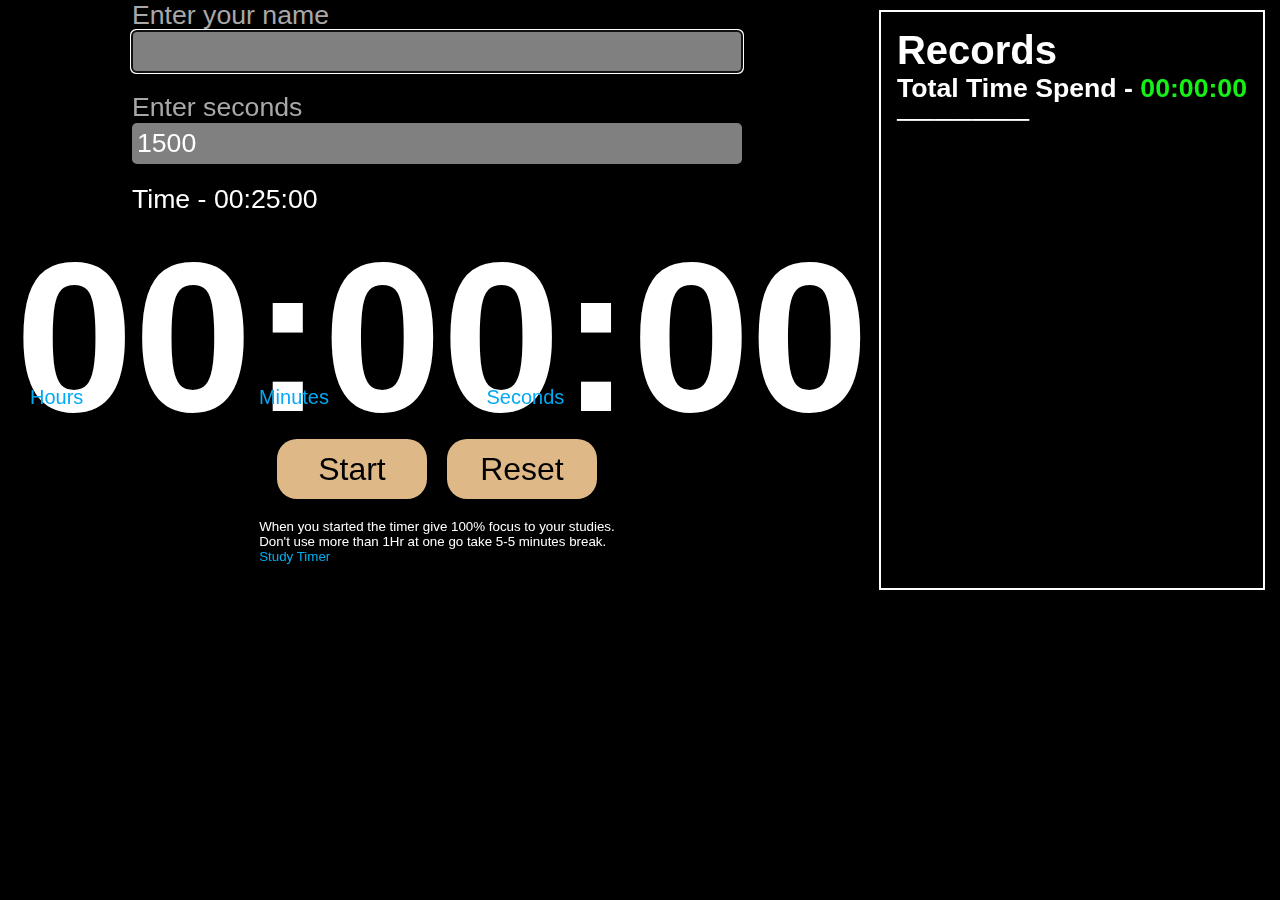
==== index.html @ 3b02f3e3 "Update index.html" ====
<!DOCTYPE html>
<html lang="en">

<head>
    <meta charset="UTF-8">
    <meta http-equiv="X-UA-Compatible" content="IE=edge">
    <meta name="viewport" content="width=device-width, initial-scale=1.0">
    <title>Study Timer</title>
    <link rel="stylesheet" href="style.css">
    <style>
        * {
    padding: 0;
    margin: 0;
}

body {
    font-family: -apple-system, BlinkMacSystemFont, 'Segoe UI', Roboto, Oxygen, Ubuntu, Cantarell, 'Open Sans', 'Helvetica Neue', sans-serif;
    background-color: black;
    color: white
}

#record {
    padding: 16px;
    font-size: 20pt;
    border: 2px solid white;
    margin: 10px;
}

#full {
    display: flex;
    flex-direction: row;
    align-content: center;
    justify-content: center;
}

#record {
    max-height: 550px;
    overflow: auto;
}

#show {
    flex-direction: column;
    display: flex;
    align-content: center;
    justify-content: center;
    align-items: baseline;
}

.colorTime {
    color: rgb(0, 175, 239);
}

#shName {
    color: aqua;
}

.timeformat {
    color: #03a9f4;
    font-size: 15pt;
    margin-bottom: 20px;
}

input {
    background-color: gray;
    border-radius: 5px;
    color: white;
    border: none;
    padding: 5px;
}

label {
    color: rgb(168, 168, 168)
}

.inp {
    font-size: 20pt;
    margin-bottom: 20px;
    width: 600px;
}

.FontSize20 {
    font-size: 20pt;
}

footer {
    margin-top: 10px;
    font-size: 10pt;
}

.box {
    color: white;
    margin: 0;
    height: 600px;
    display: flex;
    flex-direction: column;
    align-items: center;
    justify-content: flex-start;
    font-size: 80pt;
}

.input {
    font-size: 10pt;
}

.timeInput {
    display: flex;
    flex-direction: column;
}

.nameInput {
    display: flex;
    flex-direction: column;
}

#menu {
    display: flex;
}

button {
    text-decoration: none;
    background-color: burlywood;
    border: none;
    border-radius: 20px;
    margin: 10px;
    width: 150px;
    height: 60px;
    font-size: xx-large;
    cursor: pointer;
}

button:hover {
    color: white;
    background-color: green;
}

#time {
    margin-left: 10px;
    height: 171px;
}
    </style>
</head>

<body>
    <div id="full">
        <section class="box">
            <div class="input">
                <div class="nameInput">
                    <label class="FontSize20" for="name">Enter your name</label>
                    <input type="text" name="name" autofocus id="nameIn" onclick="this.select()" onkeyup="showName()" class="inp FontSize20">
                </div>
                <div class="timeInput">
                    <label class="FontSize20" for="timein">Enter seconds</label>
                    <input class="inp FontSize20" type="number" name="timein" value="1500" autofocus id="timeIn" onclick="this.select()" onkeyup="calcTime()">
                    <p class="FontSize20" id="calcT">Time - 00:00:00</p>
                </div>
            </div>
            <div id="show">
                <h1 id="time">00:00:00</h1>
                <p class="timeformat">
                    <span style="margin-left: 15px;margin-right: 170px;">Hours</span>
                    <span style="margin-right: 152px;">Minutes</span>
                    <span>Seconds</span>
                </p>
            </div>
            <div id="menu">
                <button id="startbtn" onclick="startTime()">Start</button>
                <button id="pause" onclick="reset()">Reset</button>
            </div>
            <footer>
                <p>When you started the timer give 100% focus to your studies.<br>Don't use more than 1Hr at one go take 5-5 minutes break.<br><span style="color: rgb(0, 175, 239);">Study Timer</span></p>
            </footer>
        </section>
        <section id="record">
            <h2><span id="shName"></span> Records</h2>
            <p style="font-weight: bold;">Total Time Spend - <span style="color: rgb(21, 241, 21);" id="total">00:00:00</span></p>
            <p>───────</p>
            <p id="records"></p>
        </section>
    </div>
    <script>
        var h = 0,
    m = 0,
    s = 0,
    start = 0,
    // Entered Time
    hh = 0,
    mm = 0,
    ss = 0;
// for total seconds that is spent
var totalSeconds = 0;
// array for total spent time
var timeArr = [];
// task complete song
var audio = new Audio("audio.ogg");

function sleep(ms) {
    return new Promise(resolve => setTimeout(resolve, ms));
}

// Reset all the data
function reset() {
    h = 0;
    m = 0;
    s = 0;
    start = 0;
    timeArr = [];
    records.innerHTML = "";
    time.innerHTML = "00:00:00";
    total.innerHTML = "00:00:00";
    startbtn.innerText = "Start";
    startbtn.style.backgroundColor = "burlywood";
    startbtn.style.color = "black";
    calcTime();
}

// for input time seconds to time converter H:M:S
function calcTime() {
    var tin = timeIn.value;
    var calcT = document.getElementById("calcT");
    ss = parseInt(tin % 60);
    mm = parseInt((tin / 60) % 60)
    hh = parseInt((tin / 60) / 60);
    calcT.innerHTML = ("Time - " + ((hh <= 9) ? ("0" + hh) : hh) + ":" + ((mm <= 9) ? ("0" + mm) : mm) + ":" + ((ss <= 9) ? ("0" + ss) : ss));
    h = hh;
    m = mm;
    s = ss;
}
calcTime();
// format the time to string
function formatTime(hhh, mmm, sss, i = 0, color = 0) {
    if (color == 1) {
        return (((i + 1) + ". Completed " + "<span class='colorTime'>" + ((hhh <= 9) ? ("0" + hhh) : hhh) + "</span>:<span class='colorTime'>" + ((mmm <= 9) ? ("0" + mmm) : mmm) + "</span>:<span class='colorTime'>" + ((sss <= 9) ? ("0" + sss) : sss) + "</span>" + "<br>"));
    }
    return ((((hhh <= 9) ? ("0" + hhh) : hhh) + ":" + ((mmm <= 9) ? ("0" + mmm) : mmm) + ":" + ((sss <= 9) ? ("0" + sss) : sss)));
}

// seconds to hh:mm:ss converter
function secondsToTime(seconds) {
    temps = parseInt(seconds % 60);
    tempm = parseInt((seconds / 60) % 60)
    temph = parseInt((seconds / 60) / 60);
    return (((temph <= 9) ? ("0" + temph) : temph) + ":" + ((tempm <= 9) ? ("0" + tempm) : tempm) + ":" + ((temps <= 9) ? ("0" + temps) : temps));
}

// show name
function showName() {
    if (nameIn.value != "")
        shName.innerHTML = nameIn.value + "'s ";
}

async function startTime() {
    if (timeIn.value == 0 || timeIn.value == "") {
        return;
    }
    if (start == 1) {
        startbtn.innerText = "Start";
        startbtn.style.backgroundColor = "green";
    } else {
        startbtn.style.backgroundColor = "red";
        startbtn.innerText = "Pause";
    }
    start = (start == 0 ? 1 : 0);
    while (start == 1) {
        time.innerHTML = formatTime(h, m, s);
        console.log(formatTime(h, m, s))
        if ((h == 0 && m == 0 && s == 0)) {
            // for saving the completed time
            timeArr.push([hh, mm, ss]);
            startbtn.innerText = "Start";
            startbtn.style.backgroundColor = "burlywood";
            startbtn.style.color = "black";
            start = 0;
            totalSeconds = 0;
            records.innerHTML = "";
            // playing song
            audio.play();
            // for Updating record and total time
            for (let i = 0; i < timeArr.length; i++) {
                let hour = timeArr[i][0],
                    minutes = timeArr[i][1],
                    second = timeArr[i][2];
                // showing record data
                records.innerHTML += formatTime(hour, minutes, second, i, 1)
                    // calculating total seconds & convert into time
                totalSeconds += second + (minutes * 60) + (hour * 3600);
            }
            calcTime();
            // showing the total time
            total.innerHTML = secondsToTime(totalSeconds);
            break;
        }
        if (s == 0) {
            if (m > 0) {
                m--;
            } else if (m == 0 && h > 0) {
                m = 59;
                h--;
            }
            s = 60;
        }
        s--;
        await sleep(1000);

    }
}
    </script>
</body>

</html>
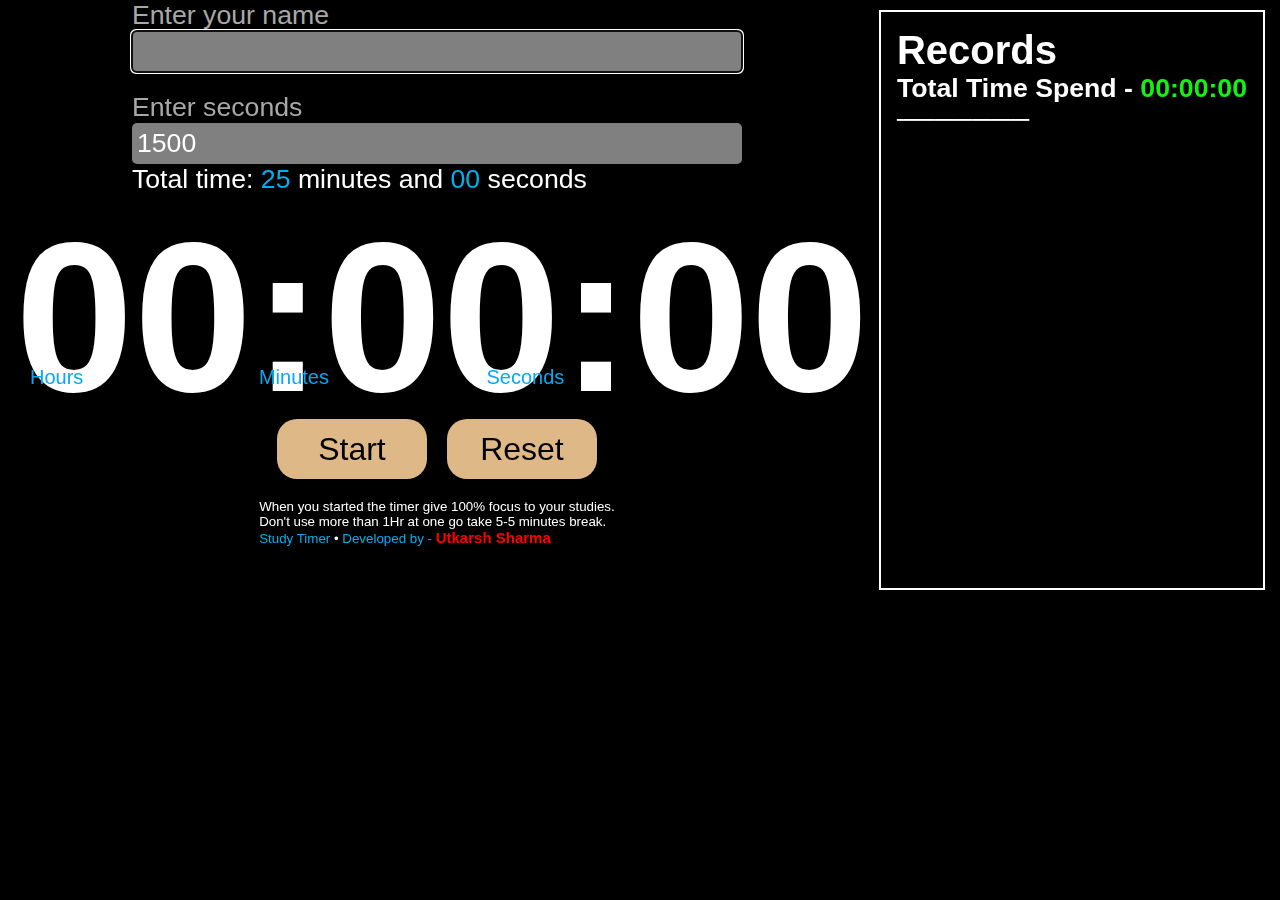
==== commit 4af0b644: "Update index.html" ====
--- a/index.html
+++ b/index.html
@@ -141,7 +141,7 @@
 </head>
 
 <body>
-    <div id="full">
+     <div id="full">
         <section class="box">
             <div class="input">
                 <div class="nameInput">
@@ -150,8 +150,8 @@
                 </div>
                 <div class="timeInput">
                     <label class="FontSize20" for="timein">Enter seconds</label>
-                    <input class="inp FontSize20" type="number" name="timein" value="1500" autofocus id="timeIn" onclick="this.select()" onkeyup="calcTime()">
-                    <p class="FontSize20" id="calcT">Time - 00:00:00</p>
+                    <input class="inp FontSize20" style="margin-bottom: 0!important;" type="number" name="timein" value="1500" autofocus id="timeIn" onclick="this.select()" onkeyup="calcTime()">
+                    <p class="FontSize20">Total time: <span id="calcT"></span></p>
                 </div>
             </div>
             <div id="show">
@@ -167,7 +167,9 @@
                 <button id="pause" onclick="reset()">Reset</button>
             </div>
             <footer>
-                <p>When you started the timer give 100% focus to your studies.<br>Don't use more than 1Hr at one go take 5-5 minutes break.<br><span style="color: rgb(0, 175, 239);">Study Timer</span></p>
+                <p>When you started the timer give 100% focus to your studies.<br>Don't use more than 1Hr at one go take 5-5 minutes break.<br><span style="color: rgb(0, 175, 239);">Study Timer</span> • <span style="color: rgb(0, 175, 239);">Developed by - <a href="https://www.instagram.com/utkarshencoder/" style="color: red;font-weight:bolder; font-size: 15px; text-decoration: none;">Utkarsh Sharma<span hidden>idea is given by 8375697265</span></a>
+                    </span>
+                </p>
             </footer>
         </section>
         <section id="record">
@@ -178,7 +180,7 @@
         </section>
     </div>
     <script>
-        var h = 0,
+       var h = 0,
     m = 0,
     s = 0,
     start = 0,
@@ -220,7 +222,15 @@
     ss = parseInt(tin % 60);
     mm = parseInt((tin / 60) % 60)
     hh = parseInt((tin / 60) / 60);
-    calcT.innerHTML = ("Time - " + ((hh <= 9) ? ("0" + hh) : hh) + ":" + ((mm <= 9) ? ("0" + mm) : mm) + ":" + ((ss <= 9) ? ("0" + ss) : ss));
+    if (tin == 0 || tin == "") {
+        calcT.innerHTML = "please enter time";
+        return;
+    }
+    let hours = ((hh <= 9) ? ("0" + hh) : hh),
+        minutes = ((mm <= 9) ? ("0" + mm) : mm),
+        seconds = ((ss <= 9) ? ("0" + ss) : ss);
+    calcT.innerHTML = ((hours == "00") ? "" : ("<span class='colorTime'>" + hours + "</span> hours, ")) + ((minutes == "00" && hours == "00") ? "" : ("<span class='colorTime'>" + minutes + "</span> minutes and ")) + ((seconds == "00" && minutes == "00" && hours == "00") ? "" : ("<span class='colorTime'>" + seconds + "</span> seconds"));
+
     h = hh;
     m = mm;
     s = ss;
@@ -229,7 +239,7 @@
 // format the time to string
 function formatTime(hhh, mmm, sss, i = 0, color = 0) {
     if (color == 1) {
-        return (((i + 1) + ". Completed " + "<span class='colorTime'>" + ((hhh <= 9) ? ("0" + hhh) : hhh) + "</span>:<span class='colorTime'>" + ((mmm <= 9) ? ("0" + mmm) : mmm) + "</span>:<span class='colorTime'>" + ((sss <= 9) ? ("0" + sss) : sss) + "</span>" + "<br>"));
+        return (((i + 1) + ". Completed <span class='colorTime'>" + ((hhh <= 9) ? ("0" + hhh) : hhh) + "</span>:<span class='colorTime'>" + ((mmm <= 9) ? ("0" + mmm) : mmm) + "</span>:<span class='colorTime'>" + ((sss <= 9) ? ("0" + sss) : sss) + "</span>" + "<br>"));
     }
     return ((((hhh <= 9) ? ("0" + hhh) : hhh) + ":" + ((mmm <= 9) ? ("0" + mmm) : mmm) + ":" + ((sss <= 9) ? ("0" + sss) : sss)));
 }
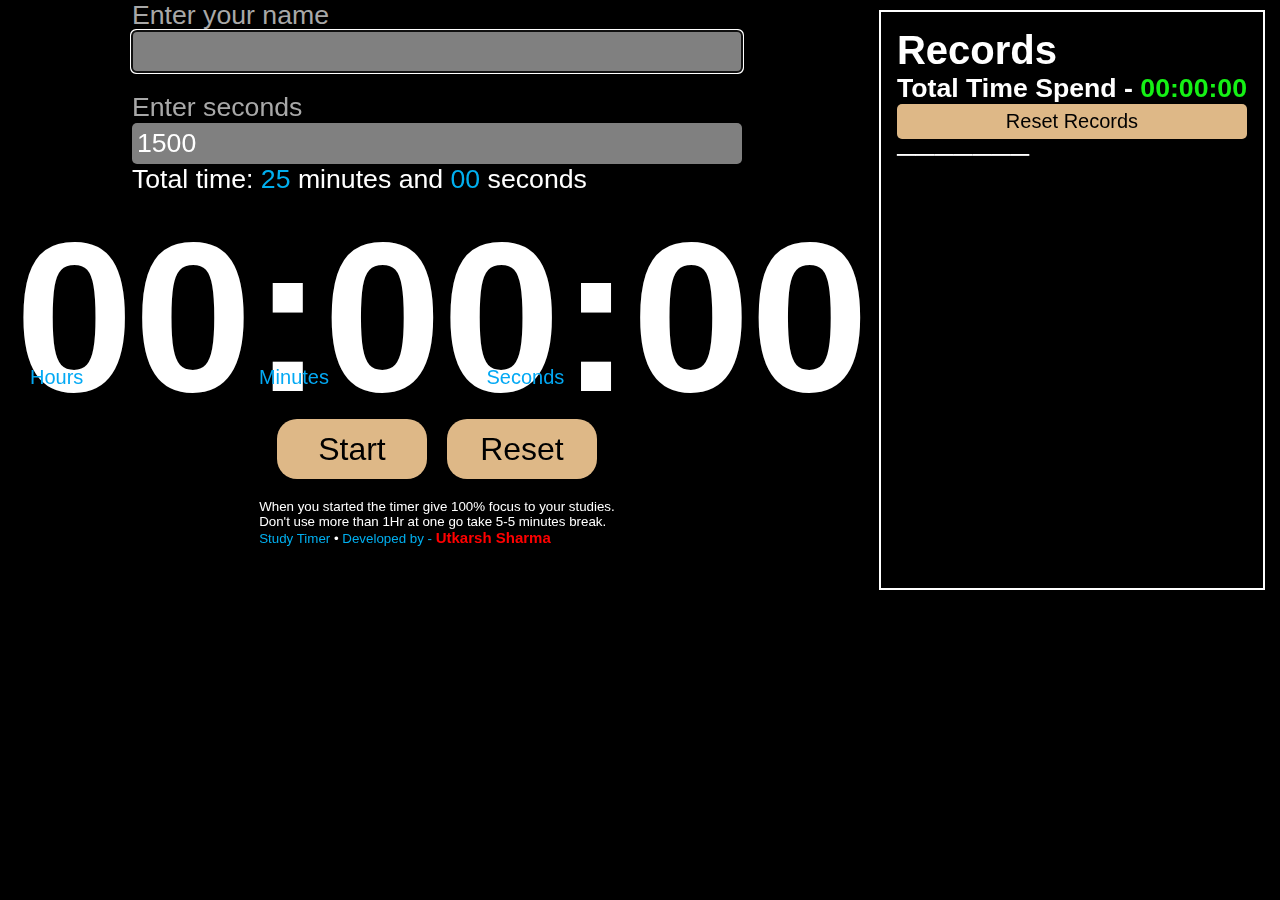
==== commit d42ac220: "Update index.html" ====
--- a/index.html
+++ b/index.html
@@ -6,7 +6,6 @@
     <meta http-equiv="X-UA-Compatible" content="IE=edge">
     <meta name="viewport" content="width=device-width, initial-scale=1.0">
     <title>Study Timer</title>
-    <link rel="stylesheet" href="style.css">
     <style>
         * {
     padding: 0;
@@ -36,6 +35,11 @@
 #record {
     max-height: 550px;
     overflow: auto;
+}
+
+#records {
+    overflow: auto;
+    height: 377px;
 }
 
 #show {
@@ -167,7 +171,7 @@
                 <button id="pause" onclick="reset()">Reset</button>
             </div>
             <footer>
-                <p>When you started the timer give 100% focus to your studies.<br>Don't use more than 1Hr at one go take 5-5 minutes break.<br><span style="color: rgb(0, 175, 239);">Study Timer</span> • <span style="color: rgb(0, 175, 239);">Developed by - <a href="https://www.instagram.com/utkarshencoder/" style="color: red;font-weight:bolder; font-size: 15px; text-decoration: none;">Utkarsh Sharma<span hidden>idea is given by 8375697265</span></a>
+                <p>When you started the timer give 100% focus to your studies.<br>Don't use more than 1Hr at one go take 5-5 minutes break.<br><span style="color: rgb(0, 175, 239);">Study Timer</span> • <span style="color: rgb(0, 175, 239);">Developed by - <a href="https://www.instagram.com/utkarshencoder/" target="_blank" style="color: red;font-weight:bolder; font-size: 15px; text-decoration: none;">Utkarsh Sharma<span hidden>idea is given by 8375697265</span></a>
                     </span>
                 </p>
             </footer>
@@ -175,15 +179,22 @@
         <section id="record">
             <h2><span id="shName"></span> Records</h2>
             <p style="font-weight: bold;">Total Time Spend - <span style="color: rgb(21, 241, 21);" id="total">00:00:00</span></p>
+            <button onclick="resetRecords()" id="resetRecord" style=" margin: 0!important;font-size:20px;height: 35px;border-radius: 5px;width: 100%; ">Reset Records</button>
             <p>───────</p>
             <p id="records"></p>
         </section>
     </div>
     <script>
-       var h = 0,
+       var
+    tempH = 0,
+    tempM = 0,
+    tempS = 0;
+var h = 0,
     m = 0,
     s = 0,
     start = 0,
+    running = 0,
+    userSeconds = 0,
     // Entered Time
     hh = 0,
     mm = 0,
@@ -199,16 +210,21 @@
     return new Promise(resolve => setTimeout(resolve, ms));
 }
 
+// reset the recor
+function resetRecords() {
+    total.innerHTML = "00:00:00";
+    timeArr = [];
+    records.innerHTML = "";
+}
+
 // Reset all the data
 function reset() {
     h = 0;
     m = 0;
     s = 0;
     start = 0;
-    timeArr = [];
-    records.innerHTML = "";
+    running = 0;
     time.innerHTML = "00:00:00";
-    total.innerHTML = "00:00:00";
     startbtn.innerText = "Start";
     startbtn.style.backgroundColor = "burlywood";
     startbtn.style.color = "black";
@@ -230,10 +246,11 @@
         minutes = ((mm <= 9) ? ("0" + mm) : mm),
         seconds = ((ss <= 9) ? ("0" + ss) : ss);
     calcT.innerHTML = ((hours == "00") ? "" : ("<span class='colorTime'>" + hours + "</span> hours, ")) + ((minutes == "00" && hours == "00") ? "" : ("<span class='colorTime'>" + minutes + "</span> minutes and ")) + ((seconds == "00" && minutes == "00" && hours == "00") ? "" : ("<span class='colorTime'>" + seconds + "</span> seconds"));
-
-    h = hh;
-    m = mm;
-    s = ss;
+    if (running == 0) {
+        h = hh;
+        m = mm;
+        s = ss;
+    }
 }
 calcTime();
 // format the time to string
@@ -246,9 +263,9 @@
 
 // seconds to hh:mm:ss converter
 function secondsToTime(seconds) {
-    temps = parseInt(seconds % 60);
-    tempm = parseInt((seconds / 60) % 60)
-    temph = parseInt((seconds / 60) / 60);
+    let temps = parseInt(seconds % 60);
+    let tempm = parseInt((seconds / 60) % 60)
+    let temph = parseInt((seconds / 60) / 60);
     return (((temph <= 9) ? ("0" + temph) : temph) + ":" + ((tempm <= 9) ? ("0" + tempm) : tempm) + ":" + ((temps <= 9) ? ("0" + temps) : temps));
 }
 
@@ -262,6 +279,7 @@
     if (timeIn.value == 0 || timeIn.value == "") {
         return;
     }
+    running = 1;
     if (start == 1) {
         startbtn.innerText = "Start";
         startbtn.style.backgroundColor = "green";
@@ -274,8 +292,11 @@
         time.innerHTML = formatTime(h, m, s);
         console.log(formatTime(h, m, s))
         if ((h == 0 && m == 0 && s == 0)) {
+            running = 0;
             // for saving the completed time
-            timeArr.push([hh, mm, ss]);
+            if (hh != 0 || mm != 0 || ss != 0)
+                timeArr.push([hh, mm, ss]);
+
             startbtn.innerText = "Start";
             startbtn.style.backgroundColor = "burlywood";
             startbtn.style.color = "black";
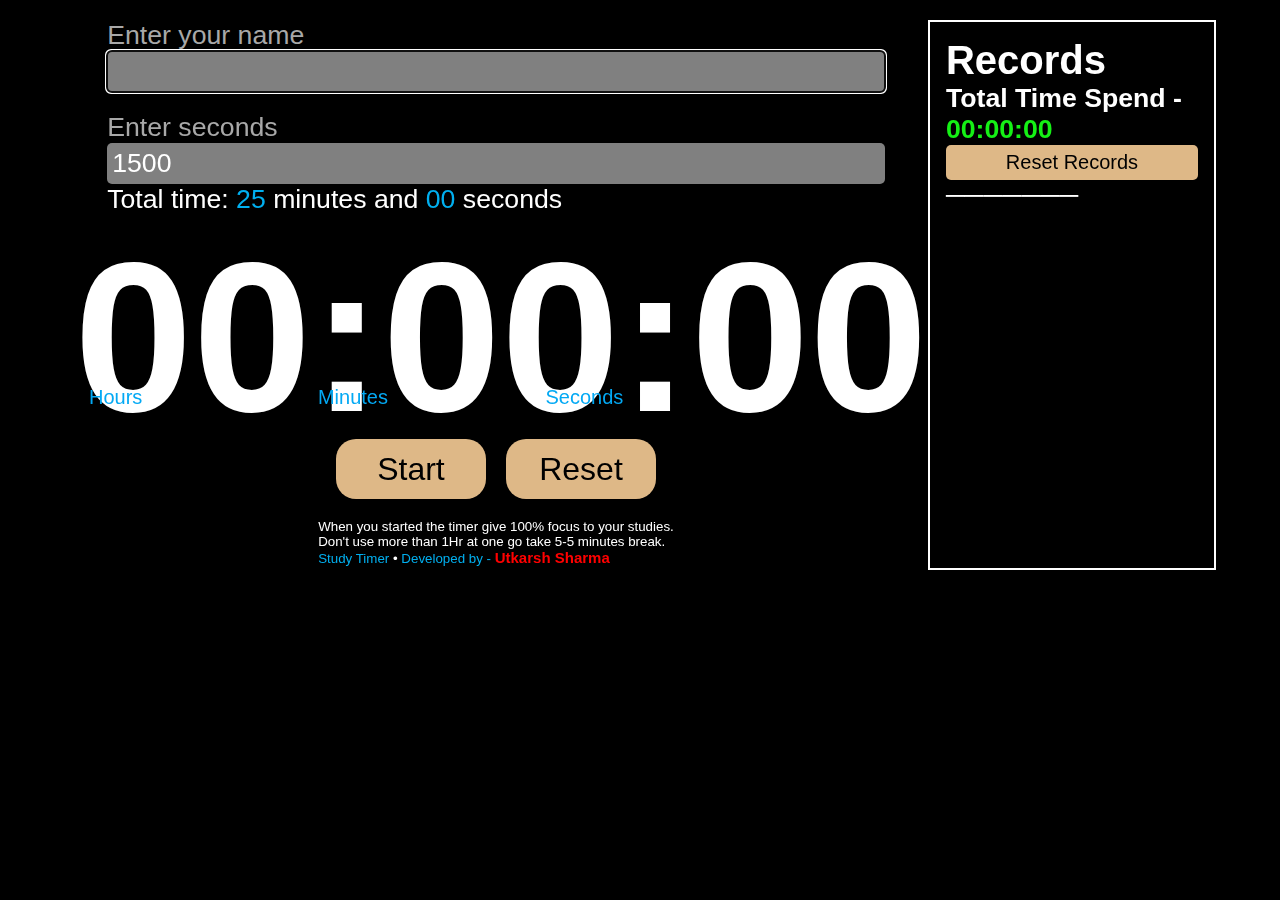
==== commit 8f90a905: "added css for mobile view" ====
--- a/index.html
+++ b/index.html
@@ -5,143 +5,8 @@
     <meta charset="UTF-8">
     <meta http-equiv="X-UA-Compatible" content="IE=edge">
     <meta name="viewport" content="width=device-width, initial-scale=1.0">
-    <title>Study Timer</title>
-    <style>
-        * {
-    padding: 0;
-    margin: 0;
-}
-
-body {
-    font-family: -apple-system, BlinkMacSystemFont, 'Segoe UI', Roboto, Oxygen, Ubuntu, Cantarell, 'Open Sans', 'Helvetica Neue', sans-serif;
-    background-color: black;
-    color: white
-}
-
-#record {
-    padding: 16px;
-    font-size: 20pt;
-    border: 2px solid white;
-    margin: 10px;
-}
-
-#full {
-    display: flex;
-    flex-direction: row;
-    align-content: center;
-    justify-content: center;
-}
-
-#record {
-    max-height: 550px;
-    overflow: auto;
-}
-
-#records {
-    overflow: auto;
-    height: 377px;
-}
-
-#show {
-    flex-direction: column;
-    display: flex;
-    align-content: center;
-    justify-content: center;
-    align-items: baseline;
-}
-
-.colorTime {
-    color: rgb(0, 175, 239);
-}
-
-#shName {
-    color: aqua;
-}
-
-.timeformat {
-    color: #03a9f4;
-    font-size: 15pt;
-    margin-bottom: 20px;
-}
-
-input {
-    background-color: gray;
-    border-radius: 5px;
-    color: white;
-    border: none;
-    padding: 5px;
-}
-
-label {
-    color: rgb(168, 168, 168)
-}
-
-.inp {
-    font-size: 20pt;
-    margin-bottom: 20px;
-    width: 600px;
-}
-
-.FontSize20 {
-    font-size: 20pt;
-}
-
-footer {
-    margin-top: 10px;
-    font-size: 10pt;
-}
-
-.box {
-    color: white;
-    margin: 0;
-    height: 600px;
-    display: flex;
-    flex-direction: column;
-    align-items: center;
-    justify-content: flex-start;
-    font-size: 80pt;
-}
-
-.input {
-    font-size: 10pt;
-}
-
-.timeInput {
-    display: flex;
-    flex-direction: column;
-}
-
-.nameInput {
-    display: flex;
-    flex-direction: column;
-}
-
-#menu {
-    display: flex;
-}
-
-button {
-    text-decoration: none;
-    background-color: burlywood;
-    border: none;
-    border-radius: 20px;
-    margin: 10px;
-    width: 150px;
-    height: 60px;
-    font-size: xx-large;
-    cursor: pointer;
-}
-
-button:hover {
-    color: white;
-    background-color: green;
-}
-
-#time {
-    margin-left: 10px;
-    height: 171px;
-}
-    </style>
+    <link rel="stylesheet" href="style.css">
+    <title>Study Timer</title>        
 </head>
 
 <body>
@@ -181,160 +46,12 @@
             <p style="font-weight: bold;">Total Time Spend - <span style="color: rgb(21, 241, 21);" id="total">00:00:00</span></p>
             <button onclick="resetRecords()" id="resetRecord" style=" margin: 0!important;font-size:20px;height: 35px;border-radius: 5px;width: 100%; ">Reset Records</button>
             <p>───────</p>
-            <p id="records"></p>
+            <div class="record-box">
+                <p id="records"></p>
+            </div>
         </section>
     </div>
-    <script>
-       var
-    tempH = 0,
-    tempM = 0,
-    tempS = 0;
-var h = 0,
-    m = 0,
-    s = 0,
-    start = 0,
-    running = 0,
-    userSeconds = 0,
-    // Entered Time
-    hh = 0,
-    mm = 0,
-    ss = 0;
-// for total seconds that is spent
-var totalSeconds = 0;
-// array for total spent time
-var timeArr = [];
-// task complete song
-var audio = new Audio("audio.ogg");
-
-function sleep(ms) {
-    return new Promise(resolve => setTimeout(resolve, ms));
-}
-
-// reset the recor
-function resetRecords() {
-    total.innerHTML = "00:00:00";
-    timeArr = [];
-    records.innerHTML = "";
-}
-
-// Reset all the data
-function reset() {
-    h = 0;
-    m = 0;
-    s = 0;
-    start = 0;
-    running = 0;
-    time.innerHTML = "00:00:00";
-    startbtn.innerText = "Start";
-    startbtn.style.backgroundColor = "burlywood";
-    startbtn.style.color = "black";
-    calcTime();
-}
-
-// for input time seconds to time converter H:M:S
-function calcTime() {
-    var tin = timeIn.value;
-    var calcT = document.getElementById("calcT");
-    ss = parseInt(tin % 60);
-    mm = parseInt((tin / 60) % 60)
-    hh = parseInt((tin / 60) / 60);
-    if (tin == 0 || tin == "") {
-        calcT.innerHTML = "please enter time";
-        return;
-    }
-    let hours = ((hh <= 9) ? ("0" + hh) : hh),
-        minutes = ((mm <= 9) ? ("0" + mm) : mm),
-        seconds = ((ss <= 9) ? ("0" + ss) : ss);
-    calcT.innerHTML = ((hours == "00") ? "" : ("<span class='colorTime'>" + hours + "</span> hours, ")) + ((minutes == "00" && hours == "00") ? "" : ("<span class='colorTime'>" + minutes + "</span> minutes and ")) + ((seconds == "00" && minutes == "00" && hours == "00") ? "" : ("<span class='colorTime'>" + seconds + "</span> seconds"));
-    if (running == 0) {
-        h = hh;
-        m = mm;
-        s = ss;
-    }
-}
-calcTime();
-// format the time to string
-function formatTime(hhh, mmm, sss, i = 0, color = 0) {
-    if (color == 1) {
-        return (((i + 1) + ". Completed <span class='colorTime'>" + ((hhh <= 9) ? ("0" + hhh) : hhh) + "</span>:<span class='colorTime'>" + ((mmm <= 9) ? ("0" + mmm) : mmm) + "</span>:<span class='colorTime'>" + ((sss <= 9) ? ("0" + sss) : sss) + "</span>" + "<br>"));
-    }
-    return ((((hhh <= 9) ? ("0" + hhh) : hhh) + ":" + ((mmm <= 9) ? ("0" + mmm) : mmm) + ":" + ((sss <= 9) ? ("0" + sss) : sss)));
-}
-
-// seconds to hh:mm:ss converter
-function secondsToTime(seconds) {
-    let temps = parseInt(seconds % 60);
-    let tempm = parseInt((seconds / 60) % 60)
-    let temph = parseInt((seconds / 60) / 60);
-    return (((temph <= 9) ? ("0" + temph) : temph) + ":" + ((tempm <= 9) ? ("0" + tempm) : tempm) + ":" + ((temps <= 9) ? ("0" + temps) : temps));
-}
-
-// show name
-function showName() {
-    if (nameIn.value != "")
-        shName.innerHTML = nameIn.value + "'s ";
-}
-
-async function startTime() {
-    if (timeIn.value == 0 || timeIn.value == "") {
-        return;
-    }
-    running = 1;
-    if (start == 1) {
-        startbtn.innerText = "Start";
-        startbtn.style.backgroundColor = "green";
-    } else {
-        startbtn.style.backgroundColor = "red";
-        startbtn.innerText = "Pause";
-    }
-    start = (start == 0 ? 1 : 0);
-    while (start == 1) {
-        time.innerHTML = formatTime(h, m, s);
-        console.log(formatTime(h, m, s))
-        if ((h == 0 && m == 0 && s == 0)) {
-            running = 0;
-            // for saving the completed time
-            if (hh != 0 || mm != 0 || ss != 0)
-                timeArr.push([hh, mm, ss]);
-
-            startbtn.innerText = "Start";
-            startbtn.style.backgroundColor = "burlywood";
-            startbtn.style.color = "black";
-            start = 0;
-            totalSeconds = 0;
-            records.innerHTML = "";
-            // playing song
-            audio.play();
-            // for Updating record and total time
-            for (let i = 0; i < timeArr.length; i++) {
-                let hour = timeArr[i][0],
-                    minutes = timeArr[i][1],
-                    second = timeArr[i][2];
-                // showing record data
-                records.innerHTML += formatTime(hour, minutes, second, i, 1)
-                    // calculating total seconds & convert into time
-                totalSeconds += second + (minutes * 60) + (hour * 3600);
-            }
-            calcTime();
-            // showing the total time
-            total.innerHTML = secondsToTime(totalSeconds);
-            break;
-        }
-        if (s == 0) {
-            if (m > 0) {
-                m--;
-            } else if (m == 0 && h > 0) {
-                m = 59;
-                h--;
-            }
-            s = 60;
-        }
-        s--;
-        await sleep(1000);
-
-    }
-}
-    </script>
+    <script src="script.js"></script>
 </body>
 
 </html>
--- a/style.css
+++ b/style.css
@@ -0,0 +1,198 @@
+* {
+    padding: 0;
+    margin: 0;
+    box-sizing: border-box;
+}
+
+body {
+    font-family: -apple-system, BlinkMacSystemFont, 'Segoe UI', Roboto, Oxygen, Ubuntu, Cantarell, 'Open Sans', 'Helvetica Neue', sans-serif;
+    background-color: black;
+    color: white
+}
+
+#record {
+    padding: 16px;
+    font-size: 20pt;
+    border: 2px solid white;
+    width: 40%;
+    min-width: 250px;
+}
+
+#full {
+    display: flex;
+    flex-direction: row;
+    align-content: center;
+    justify-content: center;
+    margin: auto;
+    margin-top: 20px;
+    width: 90vw;
+}
+
+#record {
+    max-height: 550px;
+}
+
+#records {
+    overflow: auto;
+}
+
+#show {
+    flex-direction: column;
+    display: flex;
+    align-content: center;
+    justify-content: center;
+    align-items: baseline;
+}
+
+.colorTime {
+    color: rgb(0, 175, 239);
+}
+
+#shName {
+    color: aqua;
+}
+
+.timeformat {
+    color: #03a9f4;
+    font-size: 15pt;
+}
+
+input {
+    background-color: gray;
+    border-radius: 5px;
+    color: white;
+    border: none;
+    padding: 5px;
+    width: 100%;
+}
+
+label {
+    color: rgb(168, 168, 168)
+}
+
+.inp {
+    font-size: 20pt;
+    margin-bottom: 20px;
+}
+
+.FontSize20 {
+    font-size: 20pt;
+}
+
+footer {
+    margin-top: 10px;
+    font-size: 10pt;
+}
+
+.box {
+    color: white;
+    margin: 0;
+    height: 600px;
+    width: 100%;
+    display: flex;
+    flex-direction: column;
+    align-items: center;
+    justify-content: flex-start;
+    font-size: 80pt;
+}
+
+.input {
+    font-size: 10pt;
+    width: 90%;
+}
+
+.timeInput {
+    display: flex;
+    flex-direction: column;
+}
+
+.nameInput {
+    display: flex;
+    flex-direction: column;
+}
+
+#menu {
+    margin-top: 20px;
+    display: flex;
+}
+
+button {
+    text-decoration: none;
+    background-color: burlywood;
+    border: none;
+    border-radius: 20px;
+    margin: 10px;
+    width: 150px;
+    height: 60px;
+    font-size: xx-large;
+    cursor: pointer;
+}
+
+button:hover {
+    color: white;
+    background-color: green;
+}
+
+#time {
+    margin-left: 10px;
+    height: 171px;
+}
+
+@media only screen and (max-width: 705px) {
+    #full{
+        flex-direction: column;
+        width: 100%;
+    }
+    .box{
+        height: fit-content;
+        margin-bottom: 20px;
+    }
+    #time{
+        margin-top: 20px;
+        margin-left: 0;
+        font-size: 23.4vw;
+        height: 90px
+    }
+    .timeformat > :nth-child(1){
+        margin-left: 5px!important;
+        margin-right: 16vw!important;
+    }
+    .timeformat > :nth-child(2){
+        margin-right: 12vw!important;
+    }
+    .timeInput>p{
+        font-size: 15pt;
+    }
+    #menu > button{
+        font-size: 17pt;
+        padding: 10px;
+        width: 110px;
+        height: 50px;
+    }   
+    #show{
+        position: sticky;
+        top: 0;
+        background-color: black;
+        box-shadow: 5px 10px 18px #000000;
+    }
+    #record{
+        width: 95vw;
+        margin: auto;
+        margin-bottom: 20px;
+        height: 300px;
+        border-radius: 10px;
+        background-color: rgb(80, 80, 80);
+        border: none;
+    }
+    #record > h2{
+        font-size: 22pt;
+    }
+    #record > p{
+        font-size: 15pt;
+        margin-bottom: 4px;
+    }
+    .record-box{
+        overflow-y: scroll;
+        height: 140px;
+    }
+}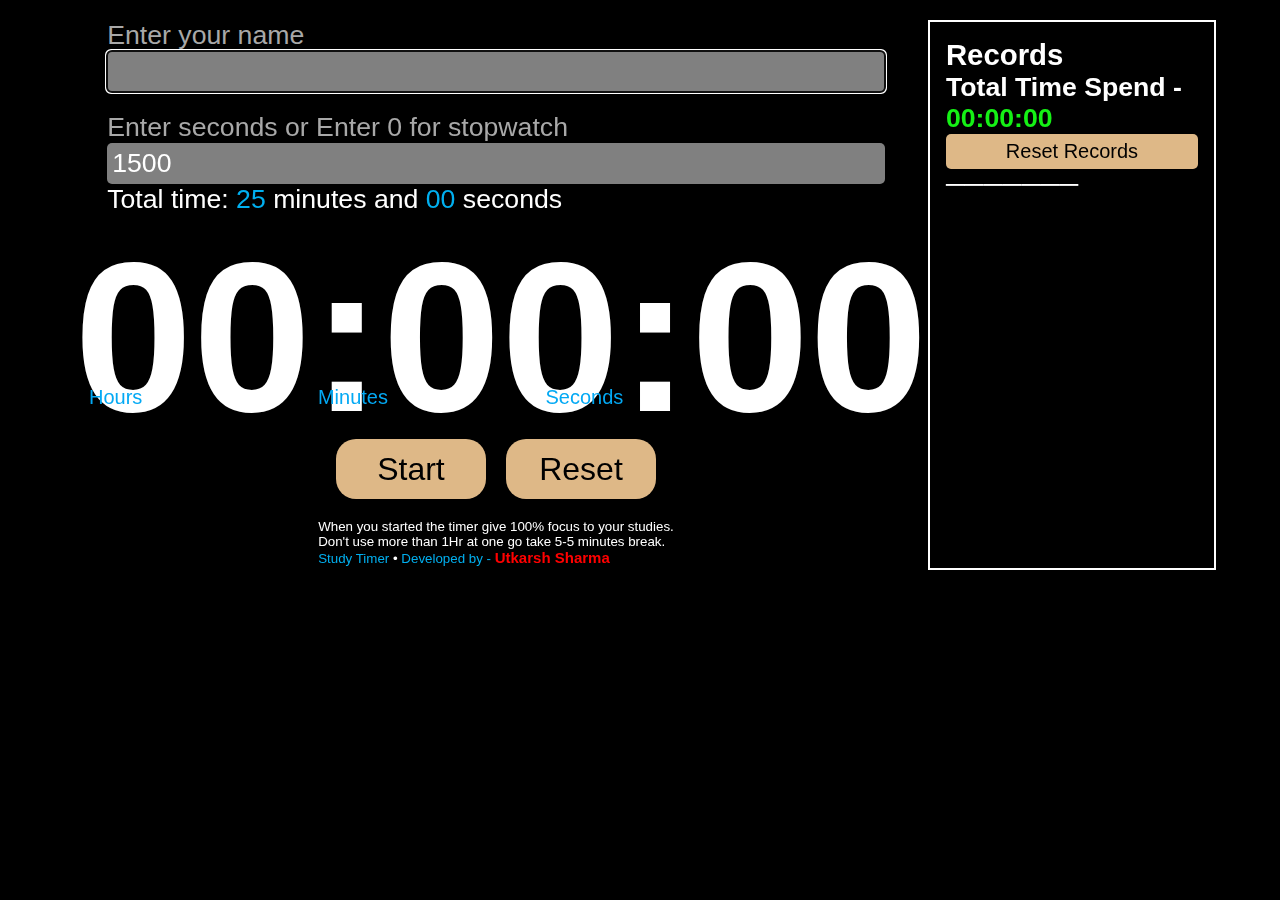
==== commit 427b5eb8: "added stopwatch feature" ====
--- a/index.html
+++ b/index.html
@@ -1,57 +1,111 @@
 <!DOCTYPE html>
 <html lang="en">
+  <head>
+    <meta charset="UTF-8" />
+    <meta http-equiv="X-UA-Compatible" content="IE=edge" />
+    <meta name="viewport" content="width=device-width, initial-scale=1.0" />
+    <link rel="stylesheet" href="style.css" />
+    <title>Study Timer</title>
+  </head>
 
-<head>
-    <meta charset="UTF-8">
-    <meta http-equiv="X-UA-Compatible" content="IE=edge">
-    <meta name="viewport" content="width=device-width, initial-scale=1.0">
-    <link rel="stylesheet" href="style.css">
-    <title>Study Timer</title>        
-</head>
-
-<body>
-     <div id="full">
-        <section class="box">
-            <div class="input">
-                <div class="nameInput">
-                    <label class="FontSize20" for="name">Enter your name</label>
-                    <input type="text" name="name" autofocus id="nameIn" onclick="this.select()" onkeyup="showName()" class="inp FontSize20">
-                </div>
-                <div class="timeInput">
-                    <label class="FontSize20" for="timein">Enter seconds</label>
-                    <input class="inp FontSize20" style="margin-bottom: 0!important;" type="number" name="timein" value="1500" autofocus id="timeIn" onclick="this.select()" onkeyup="calcTime()">
-                    <p class="FontSize20">Total time: <span id="calcT"></span></p>
-                </div>
-            </div>
-            <div id="show">
-                <h1 id="time">00:00:00</h1>
-                <p class="timeformat">
-                    <span style="margin-left: 15px;margin-right: 170px;">Hours</span>
-                    <span style="margin-right: 152px;">Minutes</span>
-                    <span>Seconds</span>
-                </p>
-            </div>
-            <div id="menu">
-                <button id="startbtn" onclick="startTime()">Start</button>
-                <button id="pause" onclick="reset()">Reset</button>
-            </div>
-            <footer>
-                <p>When you started the timer give 100% focus to your studies.<br>Don't use more than 1Hr at one go take 5-5 minutes break.<br><span style="color: rgb(0, 175, 239);">Study Timer</span> • <span style="color: rgb(0, 175, 239);">Developed by - <a href="https://www.instagram.com/utkarshencoder/" target="_blank" style="color: red;font-weight:bolder; font-size: 15px; text-decoration: none;">Utkarsh Sharma<span hidden>idea is given by 8375697265</span></a>
-                    </span>
-                </p>
-            </footer>
-        </section>
-        <section id="record">
-            <h2><span id="shName"></span> Records</h2>
-            <p style="font-weight: bold;">Total Time Spend - <span style="color: rgb(21, 241, 21);" id="total">00:00:00</span></p>
-            <button onclick="resetRecords()" id="resetRecord" style=" margin: 0!important;font-size:20px;height: 35px;border-radius: 5px;width: 100%; ">Reset Records</button>
-            <p>───────</p>
-            <div class="record-box">
-                <p id="records"></p>
-            </div>
-        </section>
+  <body>
+    <div id="full">
+      <section class="box">
+        <div class="input">
+          <div class="nameInput">
+            <label class="FontSize20" for="name">Enter your name</label>
+            <input
+              type="text"
+              name="name"
+              autofocus
+              id="nameIn"
+              onclick="this.select()"
+              onkeyup="showName()"
+              class="inp FontSize20"
+            />
+          </div>
+          <div class="timeInput">
+            <label class="FontSize20" for="timein"
+              >Enter seconds or Enter 0 for stopwatch</label
+            >
+            <input
+              class="inp FontSize20"
+              style="margin-bottom: 0 !important"
+              type="number"
+              name="timein"
+              value="1500"
+              autofocus
+              id="timeIn"
+              onclick="this.select()"
+              onkeyup="calcTime()"
+            />
+            <p class="FontSize20">Total time: <span id="calcT"></span></p>
+          </div>
+        </div>
+        <div id="show">
+          <h1 id="time">00:00:00</h1>
+          <p class="timeformat">
+            <span style="margin-left: 15px; margin-right: 170px">Hours</span>
+            <span style="margin-right: 152px">Minutes</span>
+            <span>Seconds</span>
+          </p>
+        </div>
+        <div id="menu">
+          <button id="startbtn" onclick="startTime()">Start</button>
+          <button id="pause" onclick="reset()">Reset</button>
+        </div>
+        <footer>
+          <p>
+            When you started the timer give 100% focus to your studies.<br />Don't
+            use more than 1Hr at one go take 5-5 minutes break.<br /><span
+              style="color: rgb(0, 175, 239)"
+              >Study Timer</span
+            >
+            •
+            <span style="color: rgb(0, 175, 239)"
+              >Developed by -
+              <a
+                href="https://www.instagram.com/utkarshencoder/"
+                target="_blank"
+                style="
+                  color: red;
+                  font-weight: bolder;
+                  font-size: 15px;
+                  text-decoration: none;
+                "
+                >Utkarsh Sharma<span hidden
+                  >idea is given by 8375697265</span
+                ></a
+              >
+            </span>
+          </p>
+        </footer>
+      </section>
+      <section id="record">
+        <h2><span id="shName"></span> Records</h2>
+        <p style="font-weight: bold">
+          Total Time Spend -
+          <span style="color: rgb(21, 241, 21)" id="total">00:00:00</span>
+        </p>
+        <button
+          onclick="resetRecords()"
+          id="resetRecord"
+          style="
+            margin: 0 !important;
+            font-size: 20px;
+            height: 35px;
+            border-radius: 5px;
+            width: 100%;
+          "
+        >
+          Reset Records
+        </button>
+        <p>───────</p>
+        <div class="record-box">
+          <p id="records"></p>
+        </div>
+      </section>
     </div>
     <script src="script.js"></script>
-</body>
-
+  </body>
 </html>
--- a/style.css
+++ b/style.css
@@ -138,44 +138,62 @@
     height: 171px;
 }
 
+.record-box {
+    overflow-y: auto;
+    height: 320px;
+}
+
+#record>h2 {
+    font-size: 22pt;
+    overflow-x: auto;
+}
+
 @media only screen and (max-width: 705px) {
-    #full{
+    #full {
         flex-direction: column;
         width: 100%;
     }
-    .box{
+
+    .box {
         height: fit-content;
         margin-bottom: 20px;
     }
-    #time{
+
+    #time {
         margin-top: 20px;
         margin-left: 0;
         font-size: 23.4vw;
         height: 90px
     }
-    .timeformat > :nth-child(1){
-        margin-left: 5px!important;
-        margin-right: 16vw!important;
-    }
-    .timeformat > :nth-child(2){
-        margin-right: 12vw!important;
-    }
-    .timeInput>p{
+
+    .timeformat> :nth-child(1) {
+        margin-left: 5px !important;
+        margin-right: 16vw !important;
+    }
+
+    .timeformat> :nth-child(2) {
+        margin-right: 12vw !important;
+    }
+
+    .timeInput>p {
         font-size: 15pt;
     }
-    #menu > button{
+
+    #menu>button {
         font-size: 17pt;
         padding: 10px;
         width: 110px;
         height: 50px;
-    }   
-    #show{
+    }
+
+    #show {
         position: sticky;
         top: 0;
         background-color: black;
         box-shadow: 5px 10px 18px #000000;
     }
-    #record{
+
+    #record {
         width: 95vw;
         margin: auto;
         margin-bottom: 20px;
@@ -184,15 +202,17 @@
         background-color: rgb(80, 80, 80);
         border: none;
     }
-    #record > h2{
+
+    #record>h2 {
         font-size: 22pt;
     }
-    #record > p{
+
+    #record>p {
         font-size: 15pt;
         margin-bottom: 4px;
     }
-    .record-box{
-        overflow-y: scroll;
+
+    .record-box {
         height: 140px;
     }
 }